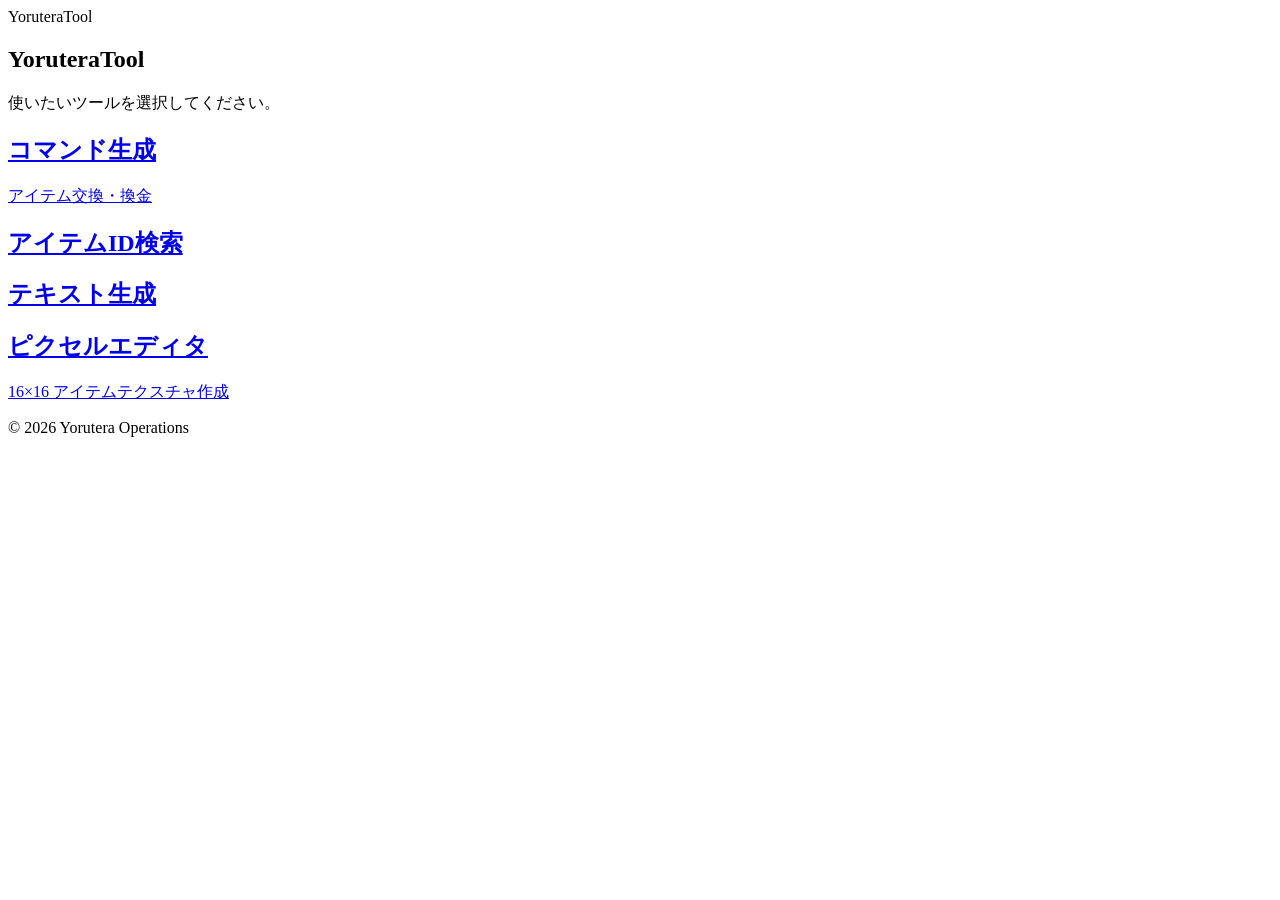
==== index.html @ 292fbf1c "Add files via upload" ====
<!DOCTYPE html>
<html lang="ja">
<head>
  <meta charset="UTF-8" />
  <meta name="viewport" content="width=device-width, initial-scale=1" />
  <title>YoruteraTool</title>
  <link rel="stylesheet" href="common.css">
  <link rel="icon" type="image/png" href="images/favicon_circle_180.png">
  <link rel="apple-touch-icon" href="images/favicon_circle_180.png">
</head>
<body>
  <div class="site-bar">YoruteraTool</div>

  <main class="tools-index-main">
    <section class="tools-index-heading" aria-label="ツール一覧">
      <h1 class="tools-index-title">YoruteraTool</h1>
      <p class="tools-index-lead">使いたいツールを選択してください。</p>
    </section>

    <section class="tools-index-grid">
      <a class="tools-index-card" href="toolPages/convertItemCommand.html">
        <h2 class="tools-index-card-title">コマンド生成</h2>
        <p class="tools-index-card-subtitle">アイテム交換・換金</p>
      </a>

      <a class="tools-index-card" href="toolPages/searchItemID.html">
        <h2 class="tools-index-card-title">アイテムID検索</h2>
      </a>

      <a class="tools-index-card" href="toolPages/texteditor.html">
        <h2 class="tools-index-card-title">テキスト生成</h2>
      </a>

      <a class="tools-index-card" href="toolPages/pixelEditor.html">
        <h2 class="tools-index-card-title">ピクセルエディタ</h2>
        <p class="tools-index-card-subtitle">16×16 アイテムテクスチャ作成</p>
      </a>
    </section>
  </main>

  <footer>
    <p>© 2026 Yorutera Operations</p>
  </footer>
</body>
</html>
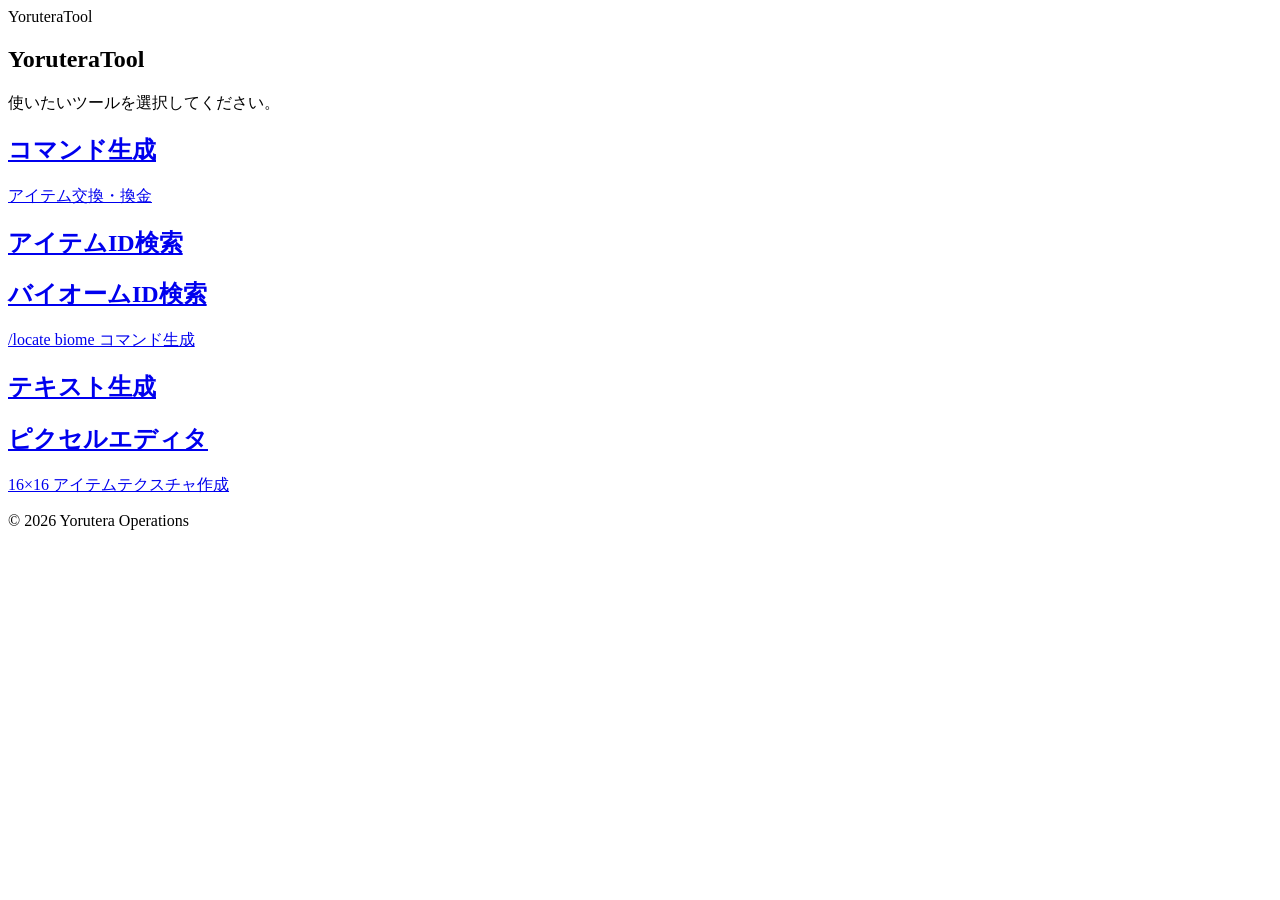
==== commit 63e0a033: "Add files via upload" ====
--- a/index.html
+++ b/index.html
@@ -27,6 +27,11 @@
         <h2 class="tools-index-card-title">アイテムID検索</h2>
       </a>
 
+      <a class="tools-index-card" href="toolPages/searchBiomeID.html">
+        <h2 class="tools-index-card-title">バイオームID検索</h2>
+        <p class="tools-index-card-subtitle">/locate biome コマンド生成</p>
+      </a>
+
       <a class="tools-index-card" href="toolPages/texteditor.html">
         <h2 class="tools-index-card-title">テキスト生成</h2>
       </a>
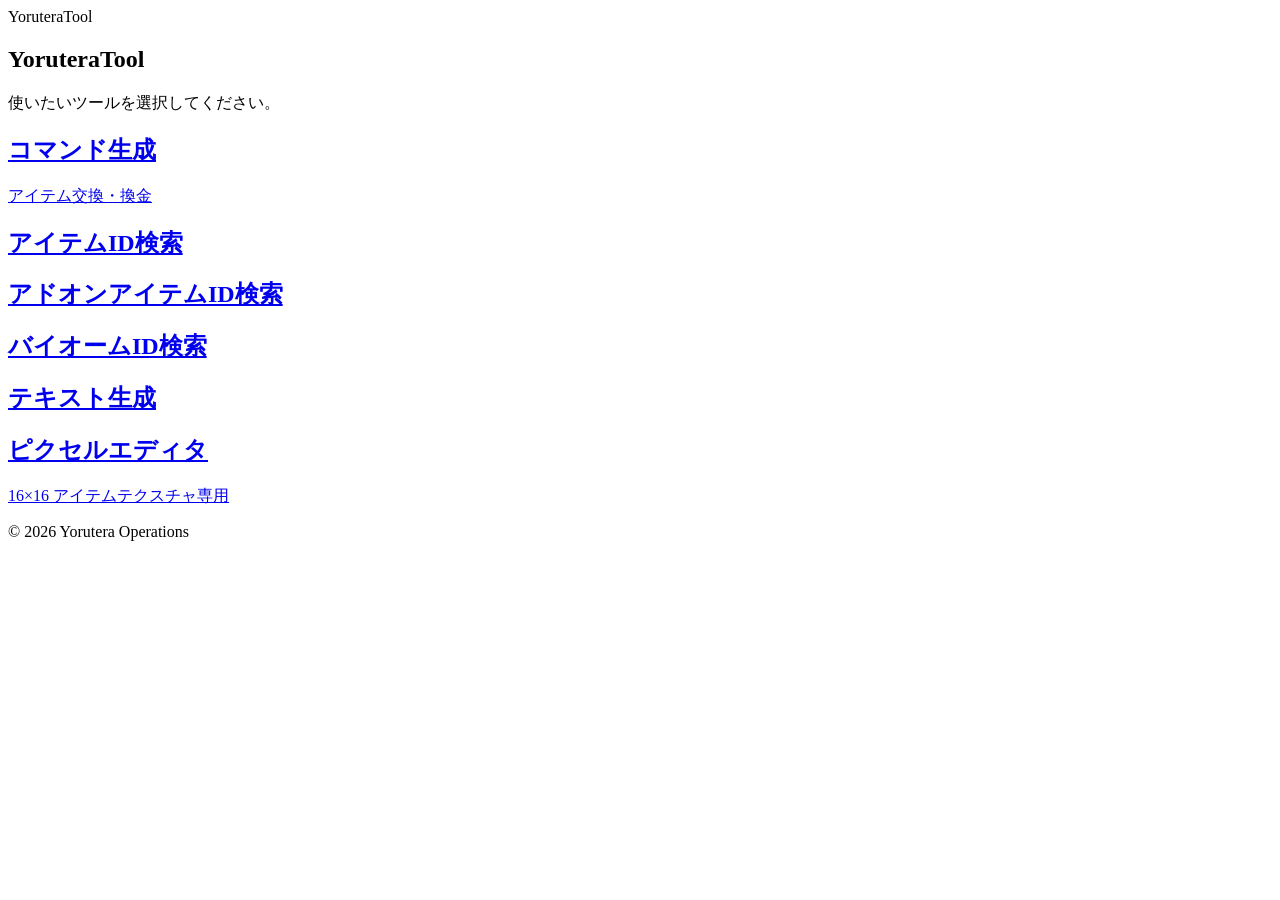
==== commit 1ad84bd4: "Update index.html" ====
--- a/index.html
+++ b/index.html
@@ -27,9 +27,12 @@
         <h2 class="tools-index-card-title">アイテムID検索</h2>
       </a>
 
+      <a class="tools-index-card" href="toolPages/searchAddonItemID.html">
+        <h2 class="tools-index-card-title">アドオンアイテムID検索</h2>
+      </a>
+
       <a class="tools-index-card" href="toolPages/searchBiomeID.html">
         <h2 class="tools-index-card-title">バイオームID検索</h2>
-        <p class="tools-index-card-subtitle">/locate biome コマンド生成</p>
       </a>
 
       <a class="tools-index-card" href="toolPages/texteditor.html">
@@ -38,7 +41,7 @@
 
       <a class="tools-index-card" href="toolPages/pixelEditor.html">
         <h2 class="tools-index-card-title">ピクセルエディタ</h2>
-        <p class="tools-index-card-subtitle">16×16 アイテムテクスチャ作成</p>
+        <p class="tools-index-card-subtitle">16×16 アイテムテクスチャ専用</p>
       </a>
     </section>
   </main>
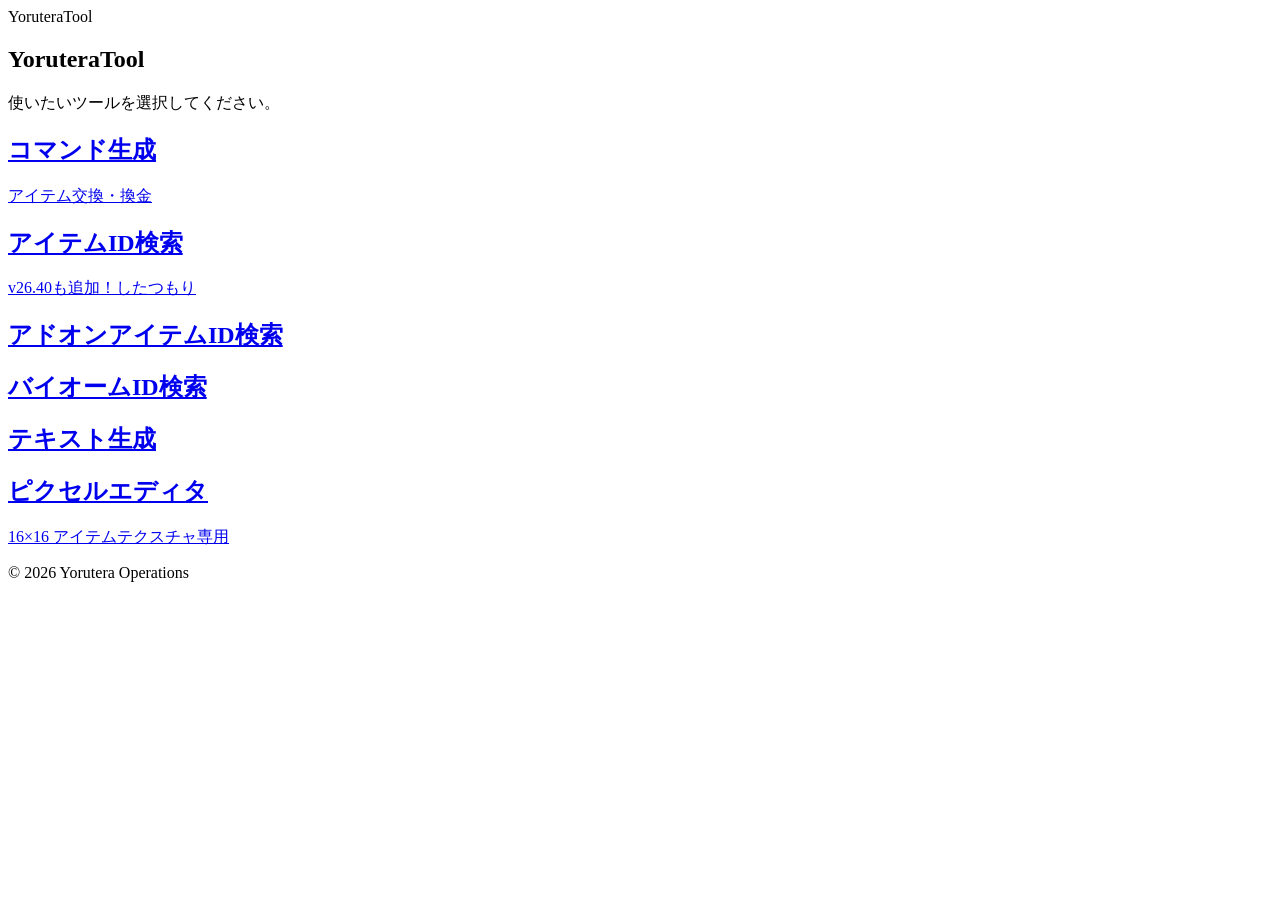
==== commit b8f79a8d: "Update index.html" ====
--- a/index.html
+++ b/index.html
@@ -25,6 +25,7 @@
 
       <a class="tools-index-card" href="toolPages/searchItemID.html">
         <h2 class="tools-index-card-title">アイテムID検索</h2>
+        <p class="tools-index-card-subtitle">v26.40も追加！したつもり</p>
       </a>
 
       <a class="tools-index-card" href="toolPages/searchAddonItemID.html">
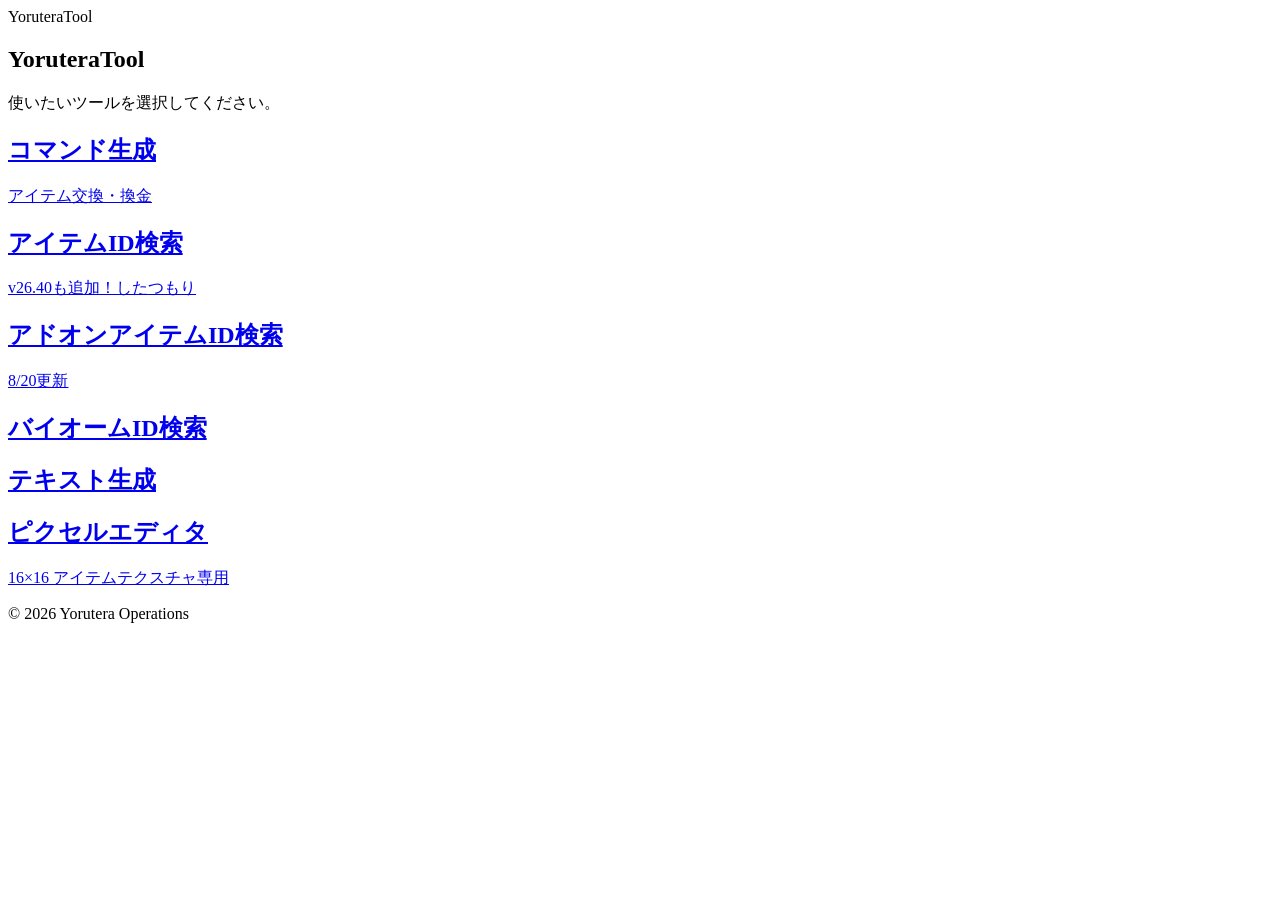
==== commit 1717cb03: "Update index.html" ====
--- a/index.html
+++ b/index.html
@@ -30,6 +30,7 @@
 
       <a class="tools-index-card" href="toolPages/searchAddonItemID.html">
         <h2 class="tools-index-card-title">アドオンアイテムID検索</h2>
+        <p class="tools-index-card-subtitle">8/20更新</p>
       </a>
 
       <a class="tools-index-card" href="toolPages/searchBiomeID.html">
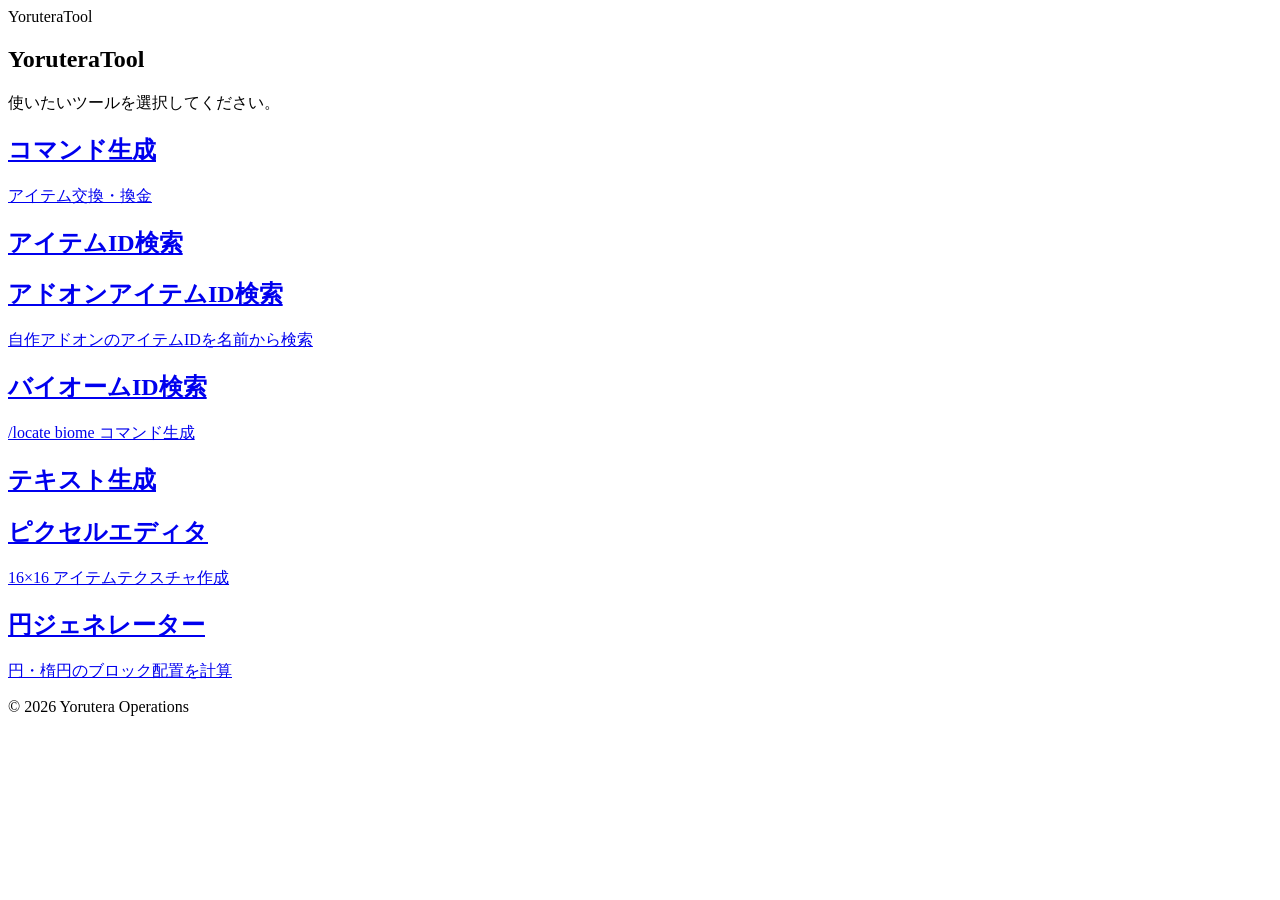
==== commit 3c05b87d: "Update index.html" ====
--- a/index.html
+++ b/index.html
@@ -25,16 +25,16 @@
 
       <a class="tools-index-card" href="toolPages/searchItemID.html">
         <h2 class="tools-index-card-title">アイテムID検索</h2>
-        <p class="tools-index-card-subtitle">v26.40も追加！したつもり</p>
       </a>
 
       <a class="tools-index-card" href="toolPages/searchAddonItemID.html">
         <h2 class="tools-index-card-title">アドオンアイテムID検索</h2>
-        <p class="tools-index-card-subtitle">8/20更新</p>
+        <p class="tools-index-card-subtitle">自作アドオンのアイテムIDを名前から検索</p>
       </a>
 
       <a class="tools-index-card" href="toolPages/searchBiomeID.html">
         <h2 class="tools-index-card-title">バイオームID検索</h2>
+        <p class="tools-index-card-subtitle">/locate biome コマンド生成</p>
       </a>
 
       <a class="tools-index-card" href="toolPages/texteditor.html">
@@ -43,7 +43,12 @@
 
       <a class="tools-index-card" href="toolPages/pixelEditor.html">
         <h2 class="tools-index-card-title">ピクセルエディタ</h2>
-        <p class="tools-index-card-subtitle">16×16 アイテムテクスチャ専用</p>
+        <p class="tools-index-card-subtitle">16×16 アイテムテクスチャ作成</p>
+      </a>
+
+      <a class="tools-index-card" href="toolPages/circleGenerator.html">
+        <h2 class="tools-index-card-title">円ジェネレーター</h2>
+        <p class="tools-index-card-subtitle">円・楕円のブロック配置を計算</p>
       </a>
     </section>
   </main>
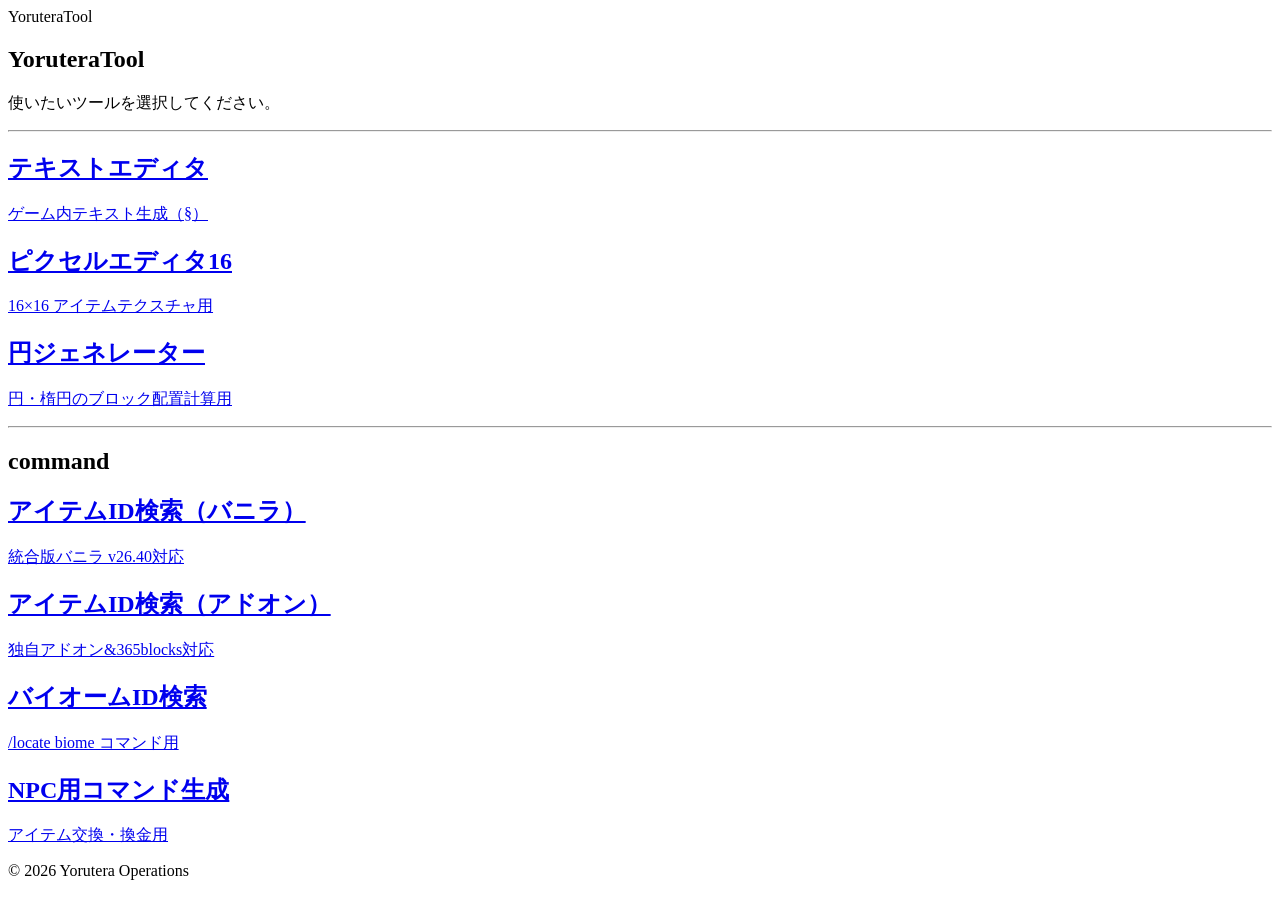
==== commit 880eec54: "Update index.html" ====
--- a/index.html
+++ b/index.html
@@ -17,39 +17,53 @@
       <p class="tools-index-lead">使いたいツールを選択してください。</p>
     </section>
 
-    <section class="tools-index-grid">
-      <a class="tools-index-card" href="toolPages/convertItemCommand.html">
-        <h2 class="tools-index-card-title">コマンド生成</h2>
-        <p class="tools-index-card-subtitle">アイテム交換・換金</p>
-      </a>
+    <hr class="tools-index-divider">
 
-      <a class="tools-index-card" href="toolPages/searchItemID.html">
-        <h2 class="tools-index-card-title">アイテムID検索</h2>
-      </a>
-
-      <a class="tools-index-card" href="toolPages/searchAddonItemID.html">
-        <h2 class="tools-index-card-title">アドオンアイテムID検索</h2>
-        <p class="tools-index-card-subtitle">自作アドオンのアイテムIDを名前から検索</p>
-      </a>
-
-      <a class="tools-index-card" href="toolPages/searchBiomeID.html">
-        <h2 class="tools-index-card-title">バイオームID検索</h2>
-        <p class="tools-index-card-subtitle">/locate biome コマンド生成</p>
-      </a>
-
+    <!-- グループ1：作成系ツール（見出しなし） -->
+    <section class="tools-index-grid" aria-label="作成ツール">
       <a class="tools-index-card" href="toolPages/texteditor.html">
-        <h2 class="tools-index-card-title">テキスト生成</h2>
+        <h2 class="tools-index-card-title">テキストエディタ</h2>
+        <p class="tools-index-card-subtitle">ゲーム内テキスト生成（§）</p>
       </a>
 
       <a class="tools-index-card" href="toolPages/pixelEditor.html">
-        <h2 class="tools-index-card-title">ピクセルエディタ</h2>
-        <p class="tools-index-card-subtitle">16×16 アイテムテクスチャ作成</p>
+        <h2 class="tools-index-card-title">ピクセルエディタ16</h2>
+        <p class="tools-index-card-subtitle">16×16 アイテムテクスチャ用</p>
       </a>
 
       <a class="tools-index-card" href="toolPages/circleGenerator.html">
         <h2 class="tools-index-card-title">円ジェネレーター</h2>
-        <p class="tools-index-card-subtitle">円・楕円のブロック配置を計算</p>
+        <p class="tools-index-card-subtitle">円・楕円のブロック配置計算用</p>
       </a>
+    </section>
+
+    <hr class="tools-index-divider">
+
+    <!-- グループ2：コマンド系ツール -->
+    <section aria-labelledby="tools-index-command-title">
+      <h2 class="tools-index-group-title" id="tools-index-command-title">command</h2>
+
+      <div class="tools-index-grid">
+        <a class="tools-index-card" href="toolPages/searchItemID.html">
+          <h2 class="tools-index-card-title">アイテムID検索（バニラ）</h2>
+          <p class="tools-index-card-subtitle">統合版バニラ v26.40対応</p>
+        </a>
+
+        <a class="tools-index-card" href="toolPages/searchAddonItemID.html">
+          <h2 class="tools-index-card-title">アイテムID検索（アドオン）</h2>
+          <p class="tools-index-card-subtitle">独自アドオン&365blocks対応</p>
+        </a>
+
+        <a class="tools-index-card" href="toolPages/searchBiomeID.html">
+          <h2 class="tools-index-card-title">バイオームID検索</h2>
+          <p class="tools-index-card-subtitle">/locate biome コマンド用</p>
+        </a>
+
+        <a class="tools-index-card" href="toolPages/convertItemCommand.html">
+          <h2 class="tools-index-card-title">NPC用コマンド生成</h2>
+          <p class="tools-index-card-subtitle">アイテム交換・換金用</p>
+        </a>
+      </div>
     </section>
   </main>
 
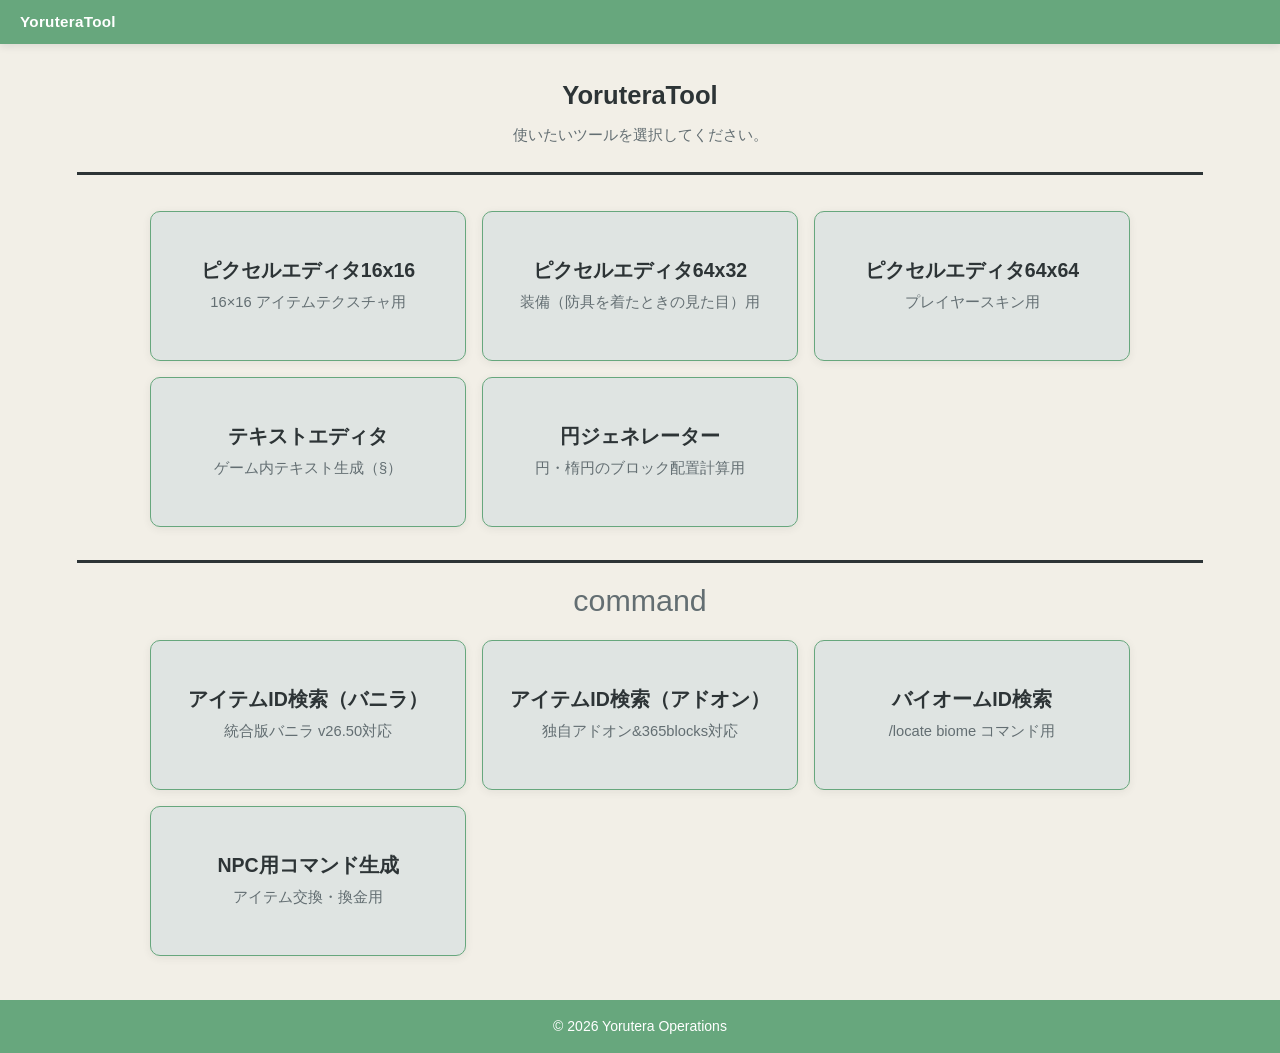
==== commit 5e06b543: "Add files via upload" ====
--- a/index.html
+++ b/index.html
@@ -21,14 +21,24 @@
 
     <!-- グループ1：作成系ツール（見出しなし） -->
     <section class="tools-index-grid" aria-label="作成ツール">
+      <a class="tools-index-card" href="toolPages/pixelEditor.html">
+        <h2 class="tools-index-card-title">ピクセルエディタ16x16</h2>
+        <p class="tools-index-card-subtitle">16×16 アイテムテクスチャ用</p>
+      </a>
+
+      <a class="tools-index-card" href="toolPages/pixelEditorArmor.html">
+        <h2 class="tools-index-card-title">ピクセルエディタ64x32</h2>
+        <p class="tools-index-card-subtitle">装備（防具を着たときの見た目）用</p>
+      </a>
+
+      <a class="tools-index-card" href="toolPages/pixelEditorSkin.html">
+        <h2 class="tools-index-card-title">ピクセルエディタ64x64</h2>
+        <p class="tools-index-card-subtitle">プレイヤースキン用</p>
+      </a>
+
       <a class="tools-index-card" href="toolPages/texteditor.html">
         <h2 class="tools-index-card-title">テキストエディタ</h2>
         <p class="tools-index-card-subtitle">ゲーム内テキスト生成（§）</p>
-      </a>
-
-      <a class="tools-index-card" href="toolPages/pixelEditor.html">
-        <h2 class="tools-index-card-title">ピクセルエディタ16</h2>
-        <p class="tools-index-card-subtitle">16×16 アイテムテクスチャ用</p>
       </a>
 
       <a class="tools-index-card" href="toolPages/circleGenerator.html">
@@ -46,7 +56,7 @@
       <div class="tools-index-grid">
         <a class="tools-index-card" href="toolPages/searchItemID.html">
           <h2 class="tools-index-card-title">アイテムID検索（バニラ）</h2>
-          <p class="tools-index-card-subtitle">統合版バニラ v26.40対応</p>
+          <p class="tools-index-card-subtitle">統合版バニラ v26.50対応</p>
         </a>
 
         <a class="tools-index-card" href="toolPages/searchAddonItemID.html">
--- a/common.css
+++ b/common.css
@@ -0,0 +1,506 @@
+:root {
+  --color-main:    #67a77d;
+  --color-base:    #f2efe7;
+  --color-sub:     #dfe4e2;
+  --color-accent1: #d95f5f;
+  --color-accent2: #f2c94c;
+  --color-accent3: #4a8fb7;
+  --color-text: #2d3436;
+  --color-text-muted: #636e72;
+}
+
+*,
+*::before,
+*::after {
+  box-sizing: border-box;
+  margin: 0;
+  padding: 0;
+}
+
+body {
+  margin: 0;
+  min-height: 100vh;
+  display: flex;
+  flex-direction: column;
+  font-family: "Segoe UI", "Hiragino Sans", "Hiragino Kaku Gothic ProN", Meiryo, sans-serif;
+  background: var(--color-base);
+  color: var(--color-text);
+  line-height: 1.55;
+}
+
+.site-bar {
+  background: var(--color-main);
+  color: #fff;
+  padding: 0.65rem 1.25rem;
+  font-size: 0.95rem;
+  font-weight: 600;
+  letter-spacing: 0.02em;
+  box-shadow: 0 2px 8px rgba(45, 52, 54, 0.12);
+  flex-shrink: 0;
+  display: flex;
+  align-items: center;
+  justify-content: space-between;
+  gap: 0.75rem;
+}
+
+.home-button {
+  display: inline-block;
+  text-decoration: none;
+  background: transparent;
+  color: inherit;
+  border: 1px solid currentColor;
+  border-radius: 999px;
+  padding: 0.2rem 0.75rem;
+  font-size: 0.8rem;
+  font-weight: 600;
+  line-height: 1.3;
+  transition: background-color 0.2s ease, color 0.2s ease;
+}
+
+.home-button:hover,
+.home-button:focus-visible {
+  background: currentColor;
+  color: var(--color-main);
+}
+
+.home-button:focus-visible {
+  outline: 2px solid var(--color-accent2);
+  outline-offset: 2px;
+}
+
+.wrap {
+  flex: 1 0 auto;
+  width: 100%;
+  max-width: 720px;
+  margin: 0 auto;
+  padding: 1.5rem 1rem 2.5rem;
+}
+
+h1 {
+  font-size: 1.35rem;
+  font-weight: 700;
+  margin: 0 0 0.25rem;
+  color: var(--color-text);
+}
+
+.lead {
+  font-size: 0.875rem;
+  color: var(--color-text-muted);
+  margin: 0 0 1.25rem;
+}
+
+.card {
+  background: #fff;
+  border: 1px solid var(--color-sub);
+  border-radius: 8px;
+  padding: 1.25rem 1.35rem;
+  margin-bottom: 1rem;
+  box-shadow: 0 1px 3px rgba(45, 52, 54, 0.06);
+}
+
+.card h2 {
+  font-size: 0.85rem;
+  font-weight: 600;
+  color: var(--color-main);
+  margin: 0 0 1rem;
+  padding-bottom: 0.5rem;
+  border-bottom: 2px solid var(--color-accent2);
+}
+
+.field {
+  margin-bottom: 1rem;
+}
+
+.field:last-child {
+  margin-bottom: 0;
+}
+
+label {
+  display: block;
+  font-size: 0.8rem;
+  font-weight: 600;
+  color: var(--color-text);
+  margin-bottom: 0.35rem;
+}
+
+label span.en {
+  font-weight: 400;
+  color: var(--color-text-muted);
+  font-size: 0.75rem;
+}
+
+input[type="text"] {
+  width: 100%;
+  padding: 0.55rem 0.65rem;
+  border: 1px solid var(--color-sub);
+  border-radius: 6px;
+  background: var(--color-base);
+  font-size: 0.95rem;
+  font-family: ui-monospace, "Cascadia Mono", Consolas, monospace;
+  transition: border-color 0.15s, box-shadow 0.15s;
+}
+
+input[type="text"]:focus {
+  outline: none;
+  border-color: var(--color-main);
+  box-shadow: 0 0 0 2px rgba(103, 167, 125, 0.25);
+}
+
+.btn-primary {
+  cursor: pointer;
+  border: none;
+  border-radius: 6px;
+  padding: 0.5rem 1rem;
+  font-size: 0.85rem;
+  font-weight: 600;
+  background: var(--color-main);
+  color: #fff;
+  transition: filter 0.15s, transform 0.05s;
+  flex-shrink: 0;
+}
+
+.btn-primary:hover {
+  filter: brightness(1.06);
+}
+
+.btn-primary:active {
+  transform: scale(0.98);
+}
+
+.output-head {
+  display: flex;
+  flex-wrap: wrap;
+  align-items: center;
+  justify-content: space-between;
+  gap: 0.75rem;
+  margin-bottom: 0.75rem;
+}
+
+.output-head h2 {
+  margin: 0;
+  border: none;
+  padding: 0;
+}
+
+button.copy {
+  cursor: pointer;
+  border: none;
+  border-radius: 6px;
+  padding: 0.5rem 1rem;
+  font-size: 0.85rem;
+  font-weight: 600;
+  background: var(--color-accent3);
+  color: #fff;
+  transition: filter 0.15s, transform 0.05s;
+}
+
+button.copy:hover {
+  filter: brightness(1.06);
+}
+
+button.copy:active {
+  transform: scale(0.98);
+}
+
+button.copy.copied {
+  background: var(--color-main);
+}
+
+pre.cmd {
+  margin: 0;
+  padding: 1rem;
+  background: #2d3436;
+  color: #dfe6e9;
+  border-radius: 6px;
+  font-size: 0.78rem;
+  line-height: 1.5;
+  overflow-x: auto;
+  white-space: pre-wrap;
+  word-break: break-all;
+  border-left: 4px solid var(--color-accent1);
+}
+
+.card .hint {
+  margin-top: 0.65rem;
+}
+
+.hint {
+  font-size: 0.75rem;
+  color: var(--color-text-muted);
+}
+
+.warn {
+  margin-top: 0.5rem;
+  font-size: 0.8rem;
+  color: var(--color-accent1);
+  display: none;
+}
+
+.warn.show {
+  display: block;
+}
+
+code {
+  font-size: 0.9em;
+  font-family: ui-monospace, "Cascadia Mono", Consolas, monospace;
+}
+
+/* --- 検索結果テーブル（searchItemID） --- */
+
+.count-bar {
+  font-size: 0.9rem;
+  color: #444;
+  margin-bottom: 0.35rem;
+}
+
+.results-table {
+  width: 100%;
+  border-collapse: collapse;
+  margin-top: 0.25rem;
+  background: #fff;
+  border-radius: 0.6em;
+  overflow: hidden;
+  font-size: 1.02rem;
+}
+
+.results-table th,
+.results-table td {
+  padding: 0.85em 0.6em;
+  text-align: center;
+  vertical-align: middle;
+}
+
+.results-table th {
+  background: var(--color-main);
+  color: #fff;
+}
+
+.results-table th.col-icon {
+  width: 52px;
+}
+
+.results-table tr:nth-child(even) {
+  background: var(--color-sub);
+}
+
+.results-table td.col-icon {
+  width: 52px;
+}
+
+.results-table td img.item-icon {
+  width: 32px;
+  height: 32px;
+  vertical-align: middle;
+  border-radius: 0.25em;
+  box-shadow: 0 2px 6px rgba(103, 167, 125, 0.08);
+  background: var(--color-base);
+  object-fit: contain;
+}
+
+.results-table td.col-name {
+  text-align: left;
+  font-weight: 500;
+}
+
+.results-table td.col-id {
+  font-family: ui-monospace, "Cascadia Code", Consolas, monospace;
+  font-size: 0.88em;
+  word-break: break-all;
+  text-align: left;
+}
+
+.id-row {
+  display: flex;
+  align-items: center;
+  justify-content: flex-start;
+  gap: 0.4rem;
+  flex-wrap: wrap;
+}
+
+.copy-btn {
+  flex-shrink: 0;
+  font-size: 0.75rem;
+  padding: 0.2rem 0.45rem;
+  border-radius: 0.35em;
+  border: 1px solid var(--color-main);
+  background: #fff;
+  color: var(--color-main);
+  cursor: pointer;
+}
+
+.copy-btn:hover {
+  background: var(--color-main);
+  color: #fff;
+}
+
+.no-result {
+  color: var(--color-accent1);
+  padding: 1.5em;
+  text-align: center;
+  font-weight: bold;
+}
+
+.idle-hint {
+  padding: 1.25rem;
+  text-align: center;
+  color: #666;
+  background: #fff;
+  border-radius: 0.6em;
+  border: 1px dashed var(--color-main);
+}
+
+.accent {
+  color: var(--color-accent2);
+  font-weight: bold;
+}
+
+@media (max-width: 600px) {
+  .results-table th,
+  .results-table td {
+    font-size: 0.95em;
+    padding: 0.5em 0.2em;
+  }
+}
+
+@media (max-width: 440px) {
+  .results-table td img.item-icon {
+    width: 24px;
+    height: 24px;
+  }
+}
+
+/* --- トップページ（index）専用カードレイアウト --- */
+.tools-index-main {
+  flex: 1 0 auto;
+  width: 100%;
+  max-width: 1200px;
+  margin: 0 auto;
+  padding: 2rem 1rem 2.75rem;
+}
+
+.tools-index-heading {
+  text-align: center;
+  margin: 0 0 1.6rem;
+}
+
+.tools-index-title {
+  margin: 0 0 0.45rem;
+  font-size: 1.6rem;
+  color: var(--color-text);
+}
+
+.tools-index-lead {
+  margin: 0;
+  color: var(--color-text-muted);
+  font-size: 0.95rem;
+}
+
+/* グループ間の区切り線：main の幅を超えて画面幅の約9割まで広げる */
+.tools-index-divider {
+  height: 0;
+  border: 0;
+  border-top: 3px solid var(--color-text);
+  margin: 2.1rem calc(50% - 44vw) 2.2rem;
+}
+
+/* 説明文直後の線は見出しブロックの既存の下余白（1.6rem）だけ空ける */
+.tools-index-heading + .tools-index-divider {
+  margin-top: 0;
+}
+
+/* グループ見出し（command）：タイトルと同じ書体・細め・グレー */
+.tools-index-group-title {
+  margin: -1rem 0 1.3rem; /* 上は区切り線の下余白と相殺して線に近づける */
+  text-align: center;
+  font-size: clamp(1.4rem, 0.9rem + 1.3vw, 1.9rem);
+  font-weight: 400;
+  line-height: 1.2;
+  color: var(--color-text-muted);
+}
+
+.tools-index-grid {
+  display: grid;
+  grid-template-columns: repeat(3, minmax(220px, 1fr));
+  justify-content: center;
+  gap: 1rem;
+  max-width: 980px;
+  margin: 0 auto;
+}
+
+.tools-index-card {
+  display: flex;
+  flex-direction: column;
+  justify-content: center;
+  align-items: center;
+  text-align: center;
+  text-decoration: none;
+  color: var(--color-text);
+  background: var(--color-sub);
+  border: 1px solid var(--color-main);
+  border-radius: 10px;
+  padding: 1.1rem 1rem;
+  min-height: 150px;
+  transition: background-color 0.22s ease, color 0.22s ease, transform 0.2s ease, box-shadow 0.22s ease;
+  box-shadow: 0 2px 8px rgba(45, 52, 54, 0.08);
+}
+
+.tools-index-card:hover,
+.tools-index-card:focus-visible {
+  background: var(--color-main);
+  color: #fff;
+  transform: translateY(-2px);
+  box-shadow: 0 4px 14px rgba(45, 52, 54, 0.16);
+}
+
+.tools-index-card:focus-visible {
+  outline: 2px solid var(--color-accent2);
+  outline-offset: 2px;
+}
+
+.tools-index-card-title {
+  margin: 0 0 0.5rem;
+  font-size: 1.22rem;
+  line-height: 1.35;
+}
+
+.tools-index-card-subtitle {
+  margin: 0;
+  font-size: 0.92rem;
+  color: var(--color-text-muted);
+  transition: color 0.22s ease;
+}
+
+.tools-index-card:hover .tools-index-card-subtitle,
+.tools-index-card:focus-visible .tools-index-card-subtitle {
+  color: #f7fbf8;
+}
+
+@media (max-width: 860px) {
+  .tools-index-grid {
+    grid-template-columns: repeat(2, minmax(220px, 1fr));
+  }
+}
+
+@media (max-width: 600px) {
+  .tools-index-main {
+    padding-top: 1.4rem;
+  }
+
+  .tools-index-grid {
+    grid-template-columns: 1fr;
+    max-width: 420px;
+  }
+}
+
+footer {
+  padding: 1rem 2rem;
+  background: var(--color-main);
+  color: #ffffff;
+  text-align: center;
+  flex-shrink: 0;
+}
+
+footer p {
+  margin: 0;
+  font-size: 0.875rem;
+}
